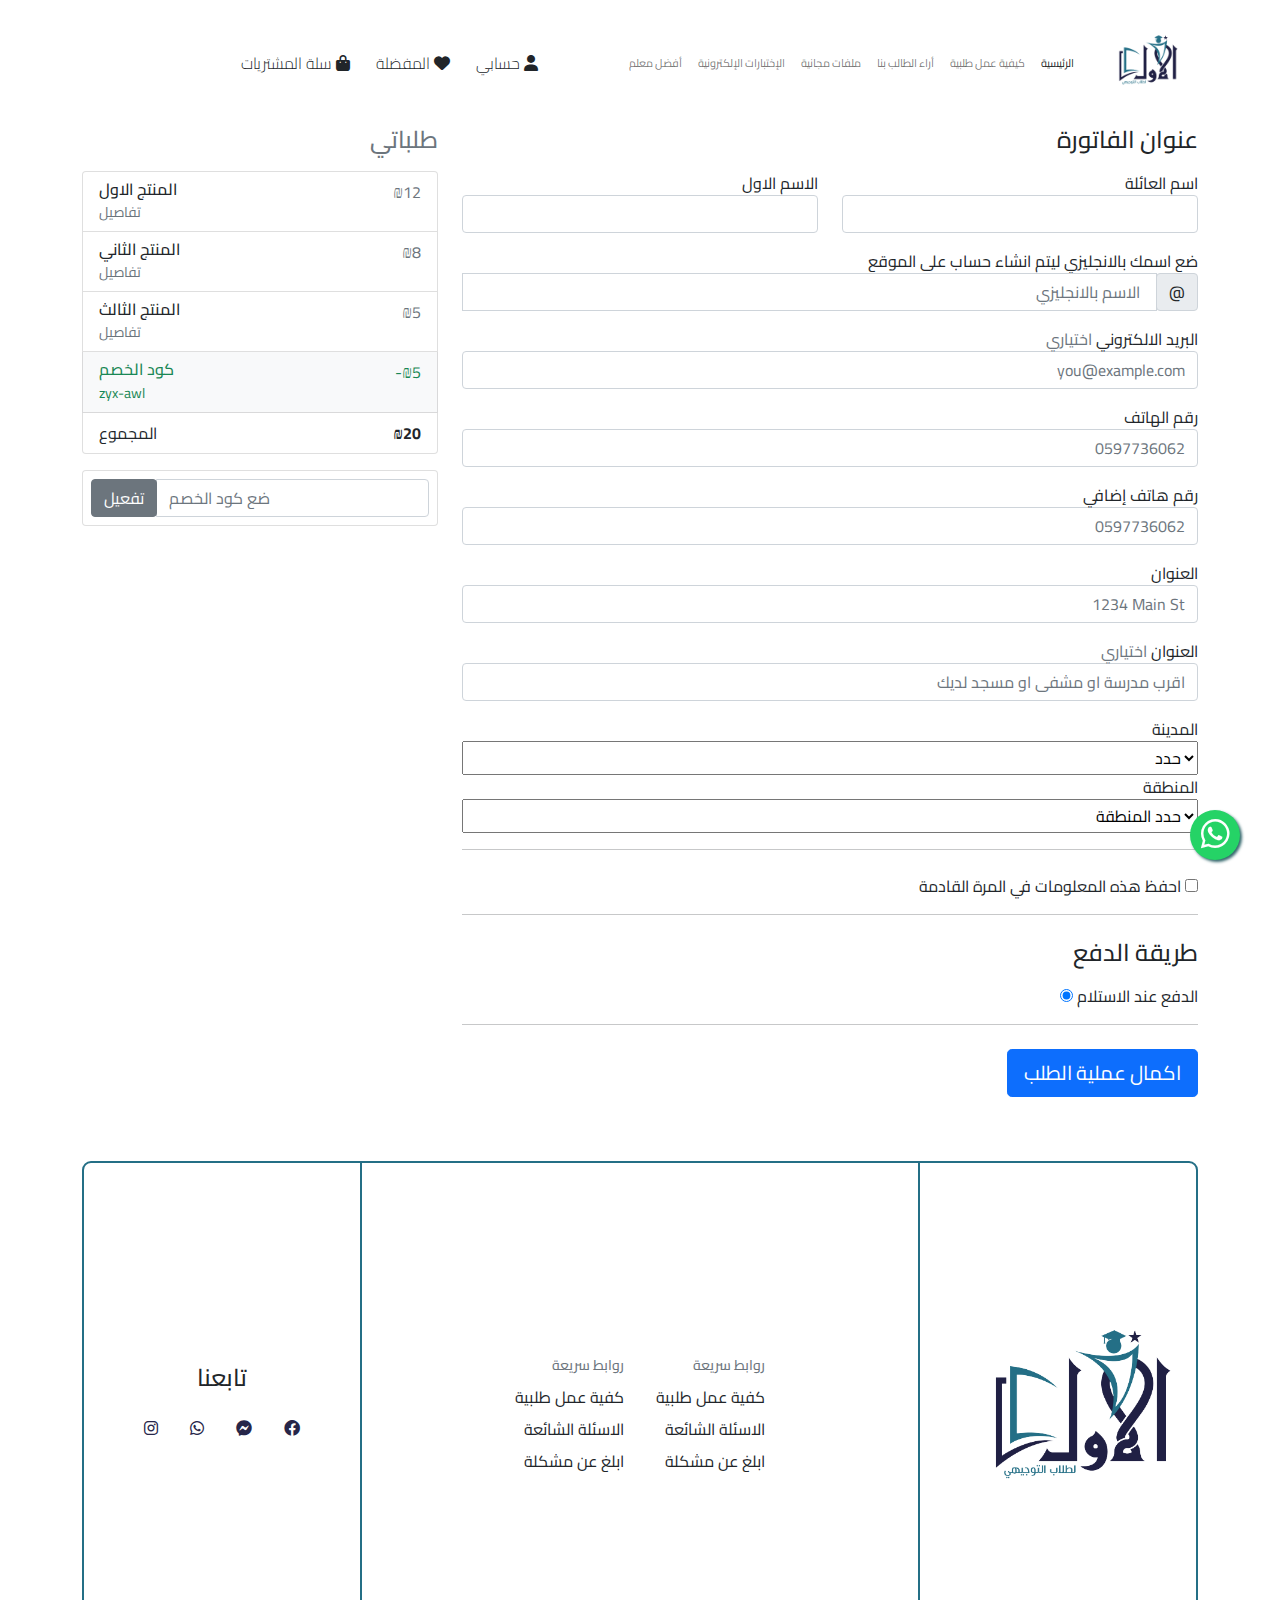
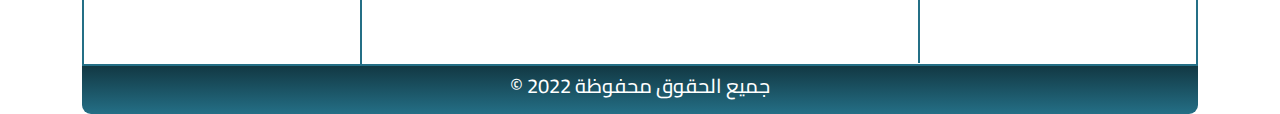
==== Checkout.html @ d2cace75 "Commit message" ====
<!DOCTYPE html>
<html lang="en">
	<head>
		<meta charset="UTF-8" />
		<meta http-equiv="X-UA-Compatible" content="IE=edge" />
		<meta name="viewport" content="width=device-width, initial-scale=1.0" />
		<link rel="stylesheet" href="css/splide.min.css" />
		<link href="css/bootstrap.rtl.min.css.map" rel="stylesheet" />
		<link href="css/bootstrap.rtl.min.css" rel="stylesheet" />
		<link href="css/all.css" rel="stylesheet" />
		<link href="css/main.css" rel="stylesheet" />
		<link rel="preconnect" href="https://fonts.googleapis.com" />
		<link rel="preconnect" href="https://fonts.gstatic.com" crossorigin />
		<link href="https://fonts.googleapis.com/css2?family=Cairo:wght@200;300;400;500;600;700;800;900&display=swap" rel="stylesheet" />
		<title>الاول | صفحة اكمال الطلب</title>
	</head>
    <body>
           <!-- Start header -->
           <header class="header" >
            <nav class="navbar navbar-expand-lg navbar-light ">
                <div class="container d-flex justify-content-between flex-lg-row-reverse" >
                    <button class="navbar-toggler" type="button" data-bs-toggle="collapse" data-bs-target="#navbarSupportedContent" aria-controls="navbarSupportedContent" aria-expanded="false" aria-label="Toggle navigation">
                        <span class="navbar-toggler-icon"></span>
                        </button>
                        <a class="navbar-brand "  href="#page-top">
                            <img class="col-sm-12" src="imgs/logo.png" width="100" height="100" alt="logo" >
                        </a>
                        <div class="collapse navbar-collapse  " id="navbarSupportedContent" >
                            <ul class="navbar-nav ml-auto" style="direction: rtl;">
                                    <li class="nav-item">
                                        <a class="nav-link active " href="#">الرئيسية</a>
                                    </li>
                                    <li class="nav-item">
                                        <a class="nav-link" href="#">كيفية عمل طلبية </a>
                                    </li>
                                    <li class="nav-item">
                                        <a class="nav-link" href="#"> أراء الطالب بنا</a>
                                    </li>
                                    <li class="nav-item">
                                        <a class="nav-link " href="#">ملفات مجانية</a>
                                    </li>
                                    <li class="nav-item">
                                        <a class="nav-link " href="#">الإختبارات الإلكترونية</a>
                                    </li>
                                    <li class="nav-item">
                                        <a class="nav-link " href="#">أفضل معلم</a>
                                    </li>
                                   
                            </ul>
                            <ul class="navbar-nav ml-auto" style="direction: rtl;">
                                <li class="nav-item">
                                    
                                    <button type="button" class="btn my-account d-flex align-items-center gap-1 fw-light" data-bs-toggle="modal" data-bs-target="#exampleModal">
                                        <i class="fa-solid fa-user"  ></i>حسابي
                                      </button>
                                      
                                </li>
                                <li class="nav-item">
                                    
                                    <button type="button" class="btn my-account d-flex align-items-center gap-1 fw-light" data-bs-toggle="modal" data-bs-target="#exampleModal">
                                        <i class="fa-solid fa-heart"  ></i>المفضلة
                                      </button>
                                      
                                </li>
                                <li class="nav-item">
                                    
                                    <button type="button" class="btn my-account d-flex align-items-center gap-1 fw-light" data-bs-toggle="modal" data-bs-target="#exampleModal">
                                        <i class="fa-solid fa-bag-shopping"  ></i>سلة المشتريات
                                      </button>
                                      
                                </li>
                                <!-- <li class="nav-item fw-normal">
                                    <a class="nav-link" href="#"> <i class="fa-solid fa-heart"  style="padding: 5px;"></i>المفضلة</a>
                                </li>
                                <li class="nav-item fw-normal">
                                    <a class="nav-link" href="#"><i class="fa-solid fa-bag-shopping" style="padding: 5px;"></i>سلة المشتريات</a>
                                </li> -->
                            </ul>

                        </div>
                    </div>
            </nav>
         </header>
        <!-- start section header -->
        <div class="container">
            <div class="row d-flex flex-row-reverse ">
                <div class="col-md-4 order-md-2 mb-4 ">
                    <h4 class="d-flex justify-content-end align-items-center mb-3">
                        <span class="text-muted">طلباتي</span>
                    </h4>
                    <ul class="list-group mb-3 px-0">
                        <li class="list-group-item d-flex justify-content-between lh-condensed">
                            <div>
                                <h6 class="my-0">المنتج الاول</h6>
                                <small class="text-muted">تفاصيل</small>
                            </div>
                            <span class="text-muted">₪12</span>
                        </li>
                        <li class="list-group-item d-flex justify-content-between lh-condensed">
                            <div>
                                <h6 class="my-0">المنتج الثاني</h6>
                                <small class="text-muted">تفاصيل</small>
                            </div>
                            <span class="text-muted">₪8</span>
                        </li>
                        <li class="list-group-item d-flex justify-content-between lh-condensed">
                            <div>
                                <h6 class="my-0">المنتج الثالث</h6>
                                <small class="text-muted">تفاصيل</small>
                            </div>
                            <span class="text-muted">₪5</span>
                        </li>
                        <li class="list-group-item d-flex justify-content-between bg-light">
                            <div class="text-success">
                                <h6 class="my-0">كود الخصم</h6>
                                <small>zyx-awl</small>
                            </div>
                            <span class="text-success">-₪5</span>
                        </li>
                        <li class="list-group-item d-flex justify-content-between">
                            <span>المجموع</span>
                            <strong>₪20</strong>
                        </li>
                    </ul>
                    <form class="card p-2 ">
                        <div class="input-group d-flex flex-row-reverse">
                            <input type="text" class="form-control" placeholder="ضع كود الخصم">
                            <div class="input-group-append">
                                <button type="submit" class="btn btn-secondary">تفعيل</button>
                            </div>
                        </div>
                    </form>
                </div>
                <div class="col-md-8 order-md-1 text-right">
                    <h4 class="mb-3">عنوان الفاتورة</h4>
                    <form class="needs-validation" novalidate="">
                        <div class="row">
                            <div class="col-md-6 mb-3">
                                <label for="firstName">الاسم الاول</label>
                                <input type="text" class="form-control text-right" id="firstName" placeholder="" value="" required="">
                                <div class="invalid-feedback"> ضع اسمك ليكتمل الطلب </div>
                            </div>
                            <div class="col-md-6 mb-3">
                                <label for="lastName">اسم العائلة</label>
                                <input type="text" class="form-control text-right" id="lastName" placeholder="" value="" required="">
                                <div class="invalid-feedback"> ضع اسم العائلة ليكتمل الطلب </div>
                            </div>
                        </div>
                        <div class="mb-3">
                            <label for="username">ضع اسمك بالانجليزي ليتم انشاء حساب على الموقع</label>
                            <div class="input-group flex-row-reverse ">
                                <div class="input-group-prepend">
                                    <span class="input-group-text">@</span>
                                </div>
                                <input type="text" class="form-control text-right" id="username" placeholder="الاسم بالانجليزي " required="">
                                <div class="invalid-feedback" style="width: 100%;"> من الضروري التاكد بكاتبة اسمك واسم عئلتك بالانجليزي  </div>
                            </div>
                        </div>
                        <div class="mb-3">
                            <label for="email">البريد الالكتروني <span class="text-muted">اختياري</span></label>
                            <input type="email" class="form-control text-right" id="email" placeholder="you@example.com">
                            <div class="invalid-feedback"> الرجاء إدخال عنوان بريد إلكتروني صالح لتحديثات الشحن. </div>
                        </div>
                        <div class="mb-3">
                            <label for="phone">رقم الهاتف</label>
                            <input type="phone" class="form-control text-right" id="phone" placeholder="0597736062" required="">
                            <div class="invalid-feedback"> يرجى إدخال رقم الهاتف الخاص بك. </div>
                        </div>
                        <div class="mb-3">
                            <label for="phone">رقم هاتف إضافي</label>
                            <input type="phone" class="form-control text-right" id="phone" placeholder="0597736062" required="">
                            <div class="invalid-feedback"> يرجى إدخال رقم الهاتف الخاص بك. </div>
                        </div>
                        <!-- <div class="mb-3">
                            <label for="phone">رقم الهاتف  <span class="text-muted">اختياري</span></label>
                            <input type="phone" class="form-control text-right" id="phone2" placeholder="0597736062" >
                            <div class="invalid-feedback"> يرجى إدخال رقم الهاتف الخاص بك. </div>
                        </div> -->
                        <div class="mb-3">
                            <label for="address">العنوان</label>
                            <input type="text" class="form-control text-right" id="address" placeholder="1234 Main St" required="">
                            <div class="invalid-feedback"> يرجى إدخال عنوان الشحن الخاص بك. </div>
                        </div>
                        <div class="mb-3">
                            <label for="address2">العنوان  <span class="text-muted">اختياري</span></label>
                            <input type="text" class="form-control text-right" id="address2" placeholder="اقرب مدرسة او مشفى او مسجد لديك">
                        </div>

                        <div class="row">
                            <div class="col-md-12 mb-12">
                                <label for="country">المدينة</label>
                                <select class="custom-select d-block w-100 text-right" id="country" required="">
                                    <option value="">حدد</option>
                                    <option>نابلس</option>
                                    <option>غزة</option>
                                    <option>الخليل</option>
                                    <option>اريحا</option>
                                    <option>تل الربيع</option>.
                                    
                                </select>
                                <div class="invalid-feedback"> الرجاء تحديد المدينة . </div>
                            </div>
                            <div class="col-md-12 mb-12">
                                <label for="country">المنطقة</label>
                                <select class="custom-select d-block w-100 text-right" id="zone" required="">
                                    <option value="">حدد المنطقة </option>
                                    <option>حي الامل</option>
                                    <option>حي الزعلان</option>
                                    <option>شارع دار ابويا</option>
                                    <option>شارع دار عمي </option>
                                    <option>شارع دار خالي</option>.
                                    
                                </select>
                                <div class="invalid-feedback"> الرجاء تحديد المدينة . </div>
                            </div>
                            <!-- <div class="col-md-4 mb-3">
                                <label for="state">State</label>
                                <select class="custom-select d-block w-100" id="state" required="">
                                    <option value="">Choose...</option>
                                    <option>California</option>
                                </select>
                                <div class="invalid-feedback"> Please provide a valid state. </div>
                            </div>
                            <div class="col-md-3 mb-3">
                                <label for="zip">Zip</label>
                                <input type="text" class="form-control" id="zip" placeholder="" required="">
                                <div class="invalid-feedback"> Zip code required. </div>
                            </div> -->
                        </div>
                        <hr class="mb-4">
                        <!-- <div class="custom-control custom-checkbox">
                            <input type="checkbox" class="custom-control-input" id="same-address">
                            <label class="custom-control-label" for="same-address">Shipping address is the same as my billing address</label>
                        </div> -->
                        <div class="custom-control custom-checkbox direction-rtl">
                            <input type="checkbox" class="custom-control-input" id="save-info">
                            <label class="custom-control-label" for="save-info">احفظ هذه المعلومات في المرة القادمة</label>
                        </div>
                        <hr class="mb-4">
                        <h4 class="mb-3">طريقة الدفع</h4>
                        <div class="d-block my-3">
                            <div class="custom-control custom-radio">
                                <input id="credit" name="paymentMethod" type="radio" class="custom-control-input" checked="" required="">
                                <label class="custom-control-label" for="credit">الدفع عند الاستلام</label>
                            </div>
                            <!-- <div class="custom-control custom-radio">
                                <input id="debit" name="paymentMethod" type="radio" class="custom-control-input" required="">
                                <label class="custom-control-label" for="debit">Debit card</label>
                            </div>
                            <div class="custom-control custom-radio">
                                <input id="paypal" name="paymentMethod" type="radio" class="custom-control-input" required="">
                                <label class="custom-control-label" for="paypal">PayPal</label>
                            </div>
                        </div> -->
                        <!-- <div class="row">
                            <div class="col-md-6 mb-3">
                                <label for="cc-name">Name on card</label>
                                <input type="text" class="form-control" id="cc-name" placeholder="" required="">
                                <small class="text-muted">Full name as displayed on card</small>
                                <div class="invalid-feedback"> Name on card is required </div>
                            </div>
                            <div class="col-md-6 mb-3">
                                <label for="cc-number">Credit card number</label>
                                <input type="text" class="form-control" id="cc-number" placeholder="" required="">
                                <div class="invalid-feedback"> Credit card number is required </div>
                            </div>
                        </div>
                        <div class="row">
                            <div class="col-md-3 mb-3">
                                <label for="cc-expiration">Expiration</label>
                                <input type="text" class="form-control" id="cc-expiration" placeholder="" required="">
                                <div class="invalid-feedback"> Expiration date required </div>
                            </div>
                            <div class="col-md-3 mb-3">
                                <label for="cc-cvv">CVV</label>
                                <input type="text" class="form-control" id="cc-cvv" placeholder="" required="">
                                <div class="invalid-feedback"> Security code required </div>
                            </div>
                        </div> -->
                        <hr class="mb-4">
                        <button class="btn btn-primary btn-lg btn-block" type="submit">اكمال عملية الطلب</button>
                    </form>
                </div>
            </div>
        </div>
            <!-- start footer -->

            <section class="footer pt-5 ">
            <div class="container ">
                <div class="row d-flex justify-content-between flex-row-reverse align-items-center">
                <div class="logo-footer col-lg-3 col-md-12 mb-12  ">
                    <img src="imgs/logo.png" width="300px" height="500px" alt="">
                </div>
                <div class="menu-footer d-flex justify-content-center text-right col-lg-3 col-md-12 mb-12 ">
                        <div class="menu1">
                            <h6 class="dropdown-header">روابط سريعة </h6>
                            <a class="dropdown-item" href="#">كفية عمل طلبية </a>
                            <a class="dropdown-item" href="#">الاسئلة الشائعة</a>
                            <a class="dropdown-item" href="#">ابلغ عن مشكلة </a>
                        </div>
                        <div class="menu2">
                            <h6 class="dropdown-header">روابط سريعة </h6>
                            <a class="dropdown-item" href="#">كفية عمل طلبية </a>
                            <a class="dropdown-item" href="#">الاسئلة الشائعة</a>
                            <a class="dropdown-item" href="#">ابلغ عن مشكلة </a>
                        </div>
                </div>
                <div class="icons-div-footer col-lg-3 col-md-12 mb-12 ">
                    <div class="icons-footer text-center">
                        <h4>تابعنا</h4>
                    <div class="btn-header btn d-flex justify-content-center ">
                        <a class="nav-link" href="#"> <i class="fa-brands fa-instagram"></i></a>
                        <a class="nav-link" href="#"> <i class="fa-brands fa-whatsapp"></i> </i></a>
                        <a class="nav-link" href="#"> <i class="fa-brands fa-facebook-messenger"></i></a>
                        <a class="nav-link" href="#"> <i class="fa-brands fa-facebook"></i></a>
                        
                    </div>
                    </div>
                </div>
                </div>
                
            </div>
        </section>
        <section class="footer2">
            <div class="container  text-center py-2 text-white">
            <h5>© 2022 جميع الحقوق محفوظة</h5>
            </div>
        </section>
        <!-- end footer -->
        <!-- start whatsapp -->
        <section class="whatsapp">
            
            <a href="https://api.whatsapp.com/send/?phone=972569202199" class="float" target="_blank">
                <i class="fa-brands fa-whatsapp"></i>
            </a>
        </section>
        <!-- end whatsapp -->
        <script>
            (function () {
                'use strict'

                window.addEventListener('load', function () {
                    // Fetch all the forms we want to apply custom Bootstrap validation styles to
                    var forms = document.getElementsByClassName('needs-validation')

                    // Loop over them and prevent submission
                    Array.prototype.filter.call(forms, function (form) {
                    form.addEventListener('submit', function (event) {
                        if (form.checkValidity() === false) {
                        event.preventDefault()
                        event.stopPropagation()
                        }
                        form.classList.add('was-validated')
                    }, false)
                    })
                }, false)
                }())
        </script>
    </body>
</html>
---- css/main.css ----
/* start header  */
body{
    font-family: cairo;
    
}
.color-fff{
    color: #FFF;
}
.direction-rtl{
    direction:rtl
}
a.btn:hover {
    color: #fff !important;
    background-color: #000 !important;
}
.discount .cards .card:before,.all-books .cards .card:before {
    content: "20%";
    position: absolute;
    top: 21px;
    left: 0;
    background: red;
    width: 20%;
    height: 7%;
    z-index: 1;
    color: #fff;
    border-bottom-right-radius: 9px;
    border-top-right-radius: 9px;
    text-align: center;
    line-height: 190%;
}
.discount .cards .card::after,.all-books .cards .card::after {
    content: "جديد";
    position: absolute;
    top: 21px;
    right: 0;
    background: #b7b7b7;
    width: 20%;
    height: 7%;
    z-index: 1;
    color: #262649;
    border-bottom-left-radius: 9px;
    border-top-left-radius: 9px;
    text-align: center;
    line-height: 190%;
    opacity: 0.8;
}
.splide{visibility: unset;}
.text-right{
    text-align: right;
}

.logo{
    width: 10%;
}

div#navbarSupportedContent {
    direction: rtl;
}

ul.navbar-nav.ml-auto {
    margin-left: 7%;
}
 a.nav-link{
    direction: rtl;
    color: #262649;
    
    
}
a.nav-link i::before{
    font-size: 16px;
   
      color: #262649;
}

/* end header */
/* statr login */
.modal-body {
    direction: rtl;
}
.modal-body input#exampleFormControlInput1 {
    direction: rtl;
}
/* end login  */
/* start section-header */
.section-header .container h1 , .section-header .container p {text-align: right;}
.section-header .container h1 { font-size: 3.5rem;}
.section-header .container h1 span{ color: #246F86;}
.section-header .container .w-50 form.d-flex.w-75 {
    direction: rtl;
    margin-left: 25%;
}
.btn-search{left: 4%;
    top: 12%;
    color: #246f86;
    border-color: #246f86;}
.btn-search:hover{background-color: #246F86;}
.imgs img {
   
    max-width: 100%;
}
.imgs i {font-weight: 900;
    top: 15%;
    right: 12%;
    font-size: 50px;
    border: 1px solid #d1c8c859;
    border-radius: 9px;
    padding: 1%;
    backdrop-filter: blur(2px);
    color: #262649;
}
.imgs i:hover{color: #fd2494;}
.imgs i:nth-child(3){
    top: 71%;
    right: 0px;
}
.imgs i:nth-child(4){
    top: 46%;
    right: 85%;
}
/* end section-header */
/* start sarvices */
section.sarvices .container .row .col-3{ padding: 2% 1%;
    border-radius: 8px;}
section.sarvices .container .row .col-3:nth-child(1){
    background-color:#E7F6F8 ;
   
}
section.sarvices .container .row .col-3:nth-child(3){
    background-color:#E8EBED ;
   
}
section.sarvices .container .row .col-3:nth-child(2) img{
    width: 18%;
    padding-left: 3%;
}
section.sarvices .container .row .col-3:nth-child(2){
    background-color:#8383BE ;
    color: #000000;   

}
section.sarvices .container .row .col-3:nth-child(3) i{
    color: #262649; 
    font-size: 30px; 
}
section.sarvices .container .row .col-3 i {
    padding-left: 5%;
    font-size: 25px;
    color: #246F86;

}
/* end sarvices */
/* start discount */
.card-discount-book,.card-best-orders{
    width: 300px !important;
    margin: 1%;}
.h3-title{text-align: right;}
.splide__arrow {
    -ms-flex-align: center;
    align-items: center;
    background: #fff;
    border: 2px solid #246F86;
    border-radius: 15%;}
button.splide__pagination__page {
        display: none; 
}
.cards .card{
    border: 1px solid #26264970;
    width: 90%;
}

.cards .card-body img {
    width: 90%;
    max-width: 90%;
    border-radius: .25rem;
    margin: 4%;

}
.cards .card-body h5{
    text-align: center;
}
.cards .card-body {
    text-align: right;
    margin-left: 1%;
}
.price-icon .icons{  
    color: #fbff00;
    text-align: center;
    
}
a.btn.btn-colors {
    direction: rtl;
    padding: 1% 5%;
}
a.btn.btn-colors i{
 padding: 0% 5px;
 color: #fff;
}
.btn-colors{
    background-color:#262649;
    color: #fff;
}
 .cards w-25{
   width: 25% ;
} 
.cards .card .price-icon .price p{
    display: inline-flex;
    padding: 5%;
    border: 1px solid #e7f6f8;
    background-color: #E7F6F8;
    border-radius: 9px;
    margin: 0 5%;
}
.price.w-50.d-flex p:nth-child(1) {
    background-color: red;
    color: #fff;
}
/* end discount */

/* start Features */
.carousel-indicators {
    bottom: -46px;
}
body section.Features-book {
    background-image: url(../imgs/bg.png) !important;
    background-size: cover;
    background-position-y: 41%;
    background-position-x: 73px;
    background-repeat: no-repeat;

}
.carousel-indicators [data-bs-target]{
    background-color: #246F86;
}
.card-features{
    overflow: hidden;
} 
.content {
  
    text-align: center;
    position: absolute;
    bottom: 0;
    width: 100%;
    background: #262649;
    padding: 4% 0%;
    transition: 0.3s all;
    transform: translatey(120px);
    color: #fff;
    opacity: 0.8;
} 
.content:hover {
    transform: translatey(0px);
} 

.content .price :nth-child(1) {color: red;}
.content .price :nth-child(2) {color: #000;}
section.Features-book .container .cards .card.card-features .content .btn-card a.btn.btn-colors {
    background: #246f86;
}
.card.card-features.bg-light.text-dark:before {
    content: "20%";
    position: absolute;
    top: 21px;
    left: 0;
    background: red;
    width: 20%;
    height: 7%;
    z-index: 1;
    color: #fff;
    border-bottom-right-radius: 9px;
    border-top-right-radius: 9px;
    text-align: center;
}
.price.w-50.d-flex p {
    background-color: #e7f6f8;
    padding: 4%;
    border-radius: 9px;
}
.btn-Features-book{
    direction: rtl;
    background-color:#246F86;
    padding: 2%;
    border-radius: 9px;
    text-decoration: none;
}
a.btn-Features-book.btn-colors:hover {
    background: #000;
    color: #fff;
}
/* end Features  */
/* start selsela */
.selsela-books .container .col-8{ width: 100%;}
.form-check-input:checked {
    background-color: #0d6efd0a;
    border: 3px solid #1e3b4a;
    border-radius: 5px;
}
/* .form-check-input[type=checkbox] {
    width: 100%;
    height: 100%;
    position: absolute;
    left: 0;
    top: -4px;
    background: #f000;
}  */
.form-check-input:checked[type=checkbox]{background-image: unset;}
.card-body {
    font-size: 12px;
}
.selsela-books .container .col-8 .tab-content .tab-pane .card-body{
    font-size: 12px;
    padding: 0;
    padding-top: 5%;}
.tabel-books {
    margin: auto;
    
}
.price-selsela p:nth-child(1) {
    border: 1px solid red;
    padding: 1% 2%;
    border-radius: 8px;
    background: red;
    color: #fff;

}
.price-selsela p , .price-selsela i{
    border: 1px solid #ffffff;
    padding: 1% 2%;
    border-radius: 8px;
    background: #fff;
}
.price-selsela .fa-star::before{color: #fbff00;}
.btns-cart{
    margin: auto;
}
.row-section {
    border-radius: 9px;
    background: #262649;
    
}
.row-section .card{
background-color: #E7F6F8;
}
.row-section .card:before {
    content: "20%";
    position: absolute;
    top: 26px;
    left: -1px;
    background: red;
    width: 11%;
    height: 13%;
    z-index: 1;
    color: #fff;
    border-bottom-right-radius: 9px;
    border-top-right-radius: 9px;
    text-align: center;
    line-height: 22px;
}
.row-section .btns-cart .btn-colors,.row-section .list-group-item.active ,  section.details .container .row .list-group-item.active{
    background-color: #246F86 !important;
    border-color: #246F86 !important;
}
.row-section a#list-home-list,.row-section a#list-profile-list,a#list-messages-list,#list-settings-list ,section.details .container .row a#list-home-list ,section.details .container .row a#list-profile-list {
    border-radius: 9px;
    margin: 0% 1%;
}
.btn-card.btns-cart.d-flex.align-items-center.flex-row-reverse.justify-content-around.w-50:before {
    content: "خصم خاص على جميع الكتب";
    position: absolute;
    color: #fff;
    background-color: #f00;
    padding: 8px;
    border-radius: 5px;
    bottom: 8%;
}

/* end selsela */
/* start any books  */
.carousel-control-prev-icon, .carousel-control-next-icon {
    border: 1px solid #246f86;
    border-radius: 4px;
    position: absolute;
    
    background-color: #246f86;
}
.carousel-control-prev-icon{
    left: 170px;
}
span.carousel-control-next-icon {
    right: 170px;
}
/* end any books  */
/* start form book */
.form-book .container{
    background-image: url(../imgs/omar-ram-XQzGityeQv0-unsplash.png);
    border-radius: 9px;
}
input#exampleInputEmail1[placeholder] {
    text-align: right;
}
button.btn.btn-primary.d-flex.justify-content-center {
    margin: auto;
}
.btn-form {
    color: #fff;
    background-color: #262649;
    border-color: #262649;
}
/* end form book */
/* start best orders */
.card-best-orders .card-box {
    border-radius: 9px;
    background-color: #262649!important;
    color: #FFF !important;
}
.card-best-orders .card-box {
    border-radius: 9px;
    background-color: #262649!important;
    color: #FFF !important;
}
div#splide04-slide01 :nth-child(1):before {
    content: "\f005";
    color: #ffe000;
    position: absolute;
    left: 45%;
    top: -18px;
    font-family: 'Font Awesome 6 Free';
    font-size: 26px;
}

.card-best-orders .card-box .card-body {
  
    width: 300px;
    height: 250px;
    overflow: hidden;
}
.cards .card-best-orders .card-body img {
    width: 91%;
    border-radius: .25rem;
    width: 100% !important;
    height: auto;
    object-fit: cover;
    clip-path: circle(97px at 118px 99px);
}
.card-best-orders .card-box .card-body:before {
    content: "";
    width: 80%;
    height: 80%;
    background: #ffffff;
    position: absolute;
    border-radius: 50;
    clip-path: circle();
    top: 2%;
    left: 11%;
}
/* end best orders */
/* start footer */
.menu-footer.d-flex.justify-content {
    text-align: right;
}
section.footer .container {
    border: 2px solid #246F86;
    border-top-left-radius: 9px;
    border-top-right-radius: 9px;
}
.logo-footer {
    border-left: 2px solid #246F86;
}
.logo-footer img {
    object-fit: cover;
}
.icons-div-footer {
    border-right: 2px solid #246F86;
    height: 501px;
}
.icons-footer.text-center {
    margin-top: 80%;
}
.footer2 .container{
    background: linear-gradient(to top, #246f86 0%, #123843 100%);
    border-bottom-left-radius:9px ;
    border-bottom-right-radius:9px ;
}
/* end footer */
/* start whatsapp */
.float{
	position: fixed;
    width: 50px;
    height: 50px;
    bottom: 40px;
    right: 40px;
    background-color: #25d366;
    color: #FFF;
    border-radius: 50px;
    text-align: center;
    font-size: 33px;
    box-shadow: 2px 2px 3px #33676c;
    z-index: 100;
}

.my-float{
	margin-top:16px;
}
/* end whatsapp */
/* start media responsive */
 @media (max-width: 1200px){ 
    section.section-header .container .row .imgs img {
        width: 100%;
    }
    section.sarvices .container {
        width: 100% !important;
    }
    .section-header .container h1 {
        font-size: 2.5rem;
    }
  
 } 
 @media(min-width:769px) and (max-width:1024px){
    section.Features-book .container .row div#splide02 .col-md-4 {
        width: 33.33333333% !important;
    }
 }
 @media(min-width:1024px) and (max-width:1400px){
    .logo-footer img {
        object-fit: contain;
    }
    div#navbarSupportedContent ul:nth-child(1) li {
        font-size: 11px;
    }
 }
 @media(max-width:1024px){
  
    div#navbarSupportedContent {
        font-size: 9px;
        font-weight: bold;
    }
    .div-card .card {
        max-width: 300px !important;
    }
    .logo-footer img {
        object-fit: contain;
        width: 200px;
    }
 }
 @media(max-width:900px){
    .card-discount-book {
        width: 320px !important;
    }
 }
@media (max-width: 768px){  
    .col-md-12 {
        flex: 0 0 auto;
        width: 100% !important ;
    }
    .form-control {
        margin-bottom: 5%;
        font-size: 13px;
    }
    .section-header .container .row  img {
        width: 410px;
        height: auto;
    }
    .imgs i {
        font-weight: 900;
        top:  15%;
        right: 11%;}
    .imgs i:nth-child(3) {
            top: 71%;
            right: 0px;
    }
    .imgs i:nth-child(4) {
        top: 40%;
        right: 80%;
    }
    section.sarvices .container .row h5 {
        font-size: 16px;
    }
    .card-discount-book{ width: 66%!important;}
    .card-Features-book {
    width: 100% !important;
}
    .w-50{width: 100% !important;}
    .card.mb-3 {
        max-width: 32% !important;
    }

}
@media (max-width: 576px){
    a.navbar-brand img {
        width: 100px !important;
    }
    .price-icon .icons {
        width: 82%;
    }
    a.btn.btn-colors {
        font-size: 12px;
    }
    .div-card{flex-direction: column;}
    .selsela-books-img{
        margin: auto 42px;
        width: 100%;
    }
    .row-section .card:before {height: 5%;}
    .div-card .card {
        margin: 18px auto;
        max-width: 385px !important;
    }
    .icons-div-footer {
        border-right: 2px solid #246F86;
        height: auto !important;
    }
    .icons-footer.text-center {
        margin-top: 20%;
    }
    .logo-footer img {
        margin-left: 21%;

    }
    .icons-footer a.nav-link i::before {
        font-size: 30px;
    }
    .btn-card.btns-cart.d-flex.align-items-center.flex-row-reverse.justify-content-around.w-50:before {bottom: 1%};
    .tab-pane .details-comment > .details-rating-text {
        margin-left: 2% !important;
        margin-top: -6% !important;
    }
 }
@media(max-width:425px){
    .section-header .container .w-50 form.d-flex.w-75 {
        width: 100% !important;
        margin: auto !important;
        margin-left: unset !important;
        
    }
    .btn-search {
        top: 8% !important;}
    section.form-book {
        padding: 4% 0%;
    }
    section.form-book  .input-form.d-flex.justify-content-center.flex-row-reverse.text-center {
        flex-direction: column !important;
    }
    section.form-book  .form-book-input {padding: unset !important;}
    .tab-pane .details-comment > .details-rating-text {
        margin-left: 2% !important;
        margin-top: -6% !important;
    }
}
 @media (min-width: 768px){
    .col-md-4 {
    flex: 0 0 auto;
    width: 33.33333333% !important;
}
}
@media (min-width: 992px){
    .col-lg-3 {
        flex: 0 0 auto;
        width: 25% !important;
    }
    /* details */
    .details-rating-text.px-5 {
        margin-left: 23%;
        margin-top: -9%;
        width: 70% !important;
    }
}

   
/* end media responsive */
/* start page product */
.product-labal-discount h6 {
    padding-top: 3%;
}
.product-labal-discount {
    background: red;
    color: #fff;
    /* padding: 1%; */
    border-radius: 9px;
}
.product-ratting i {
    color: #fbff00;
}
.discount-price.px-5 {
    color: red;
}
/* .product-count {
    position: absolute;
    top: 25%;
    left: 45%;
    height: 30px;
  } */
  
  .product-count a {
    text-decoration: none;
    font-weight: 700;
    color: black;
  }
  .product-count.position-relative button {
    position: absolute;
    background: #fff;
    border: none;
    color: #000;
}
  .button-count {
    display: inline-block;
    width: 30px;
    height: 30px;
    background-color: #2196F3;
    color: white;
    font-size: 24px;
    line-height: 30px;
    text-align: center;
    border: none;
    outline: none;
  }
  .button-count:active {
    background-color: #1565C0;
  }
  button.button-count.left {
    top: 14%;
    left: 78%
}
button.button-count.right {
    top: 11%;
    right: 1%;
}
  
  .number-product {
    display: inline-block;
    width: 23%;
    height: 50px;
    font-size: 24px;
    border: 1px solid #33676c;
    border-radius: 10px;
    text-align: center;
  }
  
  :disabled {
    background-color: silver;
  }
  .btn-card.single-product.d-flex.align-items-center.flex-row-reverse {
    column-gap: 14px;
}
a.btn-Features-book.btn-single-product.btn-colors:nth-child(2) {
    background-color: #fff;
    color: #246f86;
    font-size: 20px;
}
.btn-single-product i.i.fa-regular.fa-heart.px-1:hover {
    display: none !important;
}
/* .btn-single-product i.i.fa-regular.fa-heart:hover {
    display: ;
} */
.btn-single-product i.fa-solid.fa-heart {
    display: none;
}
.btn-single-product i.fa-solid.fa-heart:hover {
    display: inline-flex !important;

}
a.btn-single-product i.fa-heart:hover  {
    color: #f00 !important;
    
}
/*  TWITTER HEART */
.heart {
    width: 100px;
    height: 100px;
    background: url("https://cssanimation.rocks/images/posts/steps/heart.png") no-repeat;
    background-position: 0 0;
    cursor: pointer;
    transition: background-position 1s steps(28);
    transition-duration: 0s;
  }
  .heart.is-active {
    transition-duration: 1s;
    background-position: -2800px 0;
  }
 .icon-heart span{
    margin-right:-22px;
 } 
 /* end product */

/* start details */
section.details .container .row {
    background-color: #262649;
    border-radius: 9px;
   
}
.details-teacher.d-flex.flex-row-reverse.text-right.col-lg-6.col-md-6.col-sm-12 {
    padding-right: 3%;
}
@media(max-width: 425px){
    .details-teacher.d-flex.flex-row-reverse.text-right.col-lg-6.col-md-6.col-sm-12 , .sub-tab.details-tab-content,.details-book-ul
    {
        display: block !important;
       
       
    }
    .details-teacher-img img{width: 250px; margin: auto;}
    .details-book-ul{padding: 0% 1% !important;} 
    
}
@media(max-width:768){
    .details-teacher.d-flex.flex-row-reverse.text-right.col-lg-6.col-md-6.col-sm-12 
    {
        display: block !important;
       
       
    }
    .sub-tab .details-teacher .details-teacher-img img.rounded{
        width: 172px !important;
         height: auto !important;}
}

.details-rating{margin: auto;}
/* .rating { 
    border: none;
    float: left;
  } */
  
  .rating > input { display: none; } 
  .rating > label:before { 
    margin: 5px;
    font-size: 1.25em;
    font-family: FontAwesome;
    display: inline-block;
    content: "\f005";
  }
  
  .rating > .half:before { 
    content: "\f089";
    position: absolute;
  }
  
  .rating > label { 
    color: #ddd; 
   float: right; 
  }
  
  /***** CSS Magic to Highlight Stars on Hover *****/
  
  .rating > input:checked ~ label, /* show gold star when clicked */
  .rating:not(:checked) > label:hover, /* hover current star */
  .rating:not(:checked) > label:hover ~ label { color: #FFD700;  } /* hover previous stars in list */
  
  .rating > input:checked + label:hover, /* hover current star when changing rating */
  .rating > input:checked ~ label:hover,
  .rating > label:hover ~ input:checked ~ label, /* lighten current selection */
  .rating > input:checked ~ label:hover ~ label { color: #FFED85;  } 
  a.btn-details-send.btn-Features-book.btn-single-product.btn-colors {
    padding: 1%;
}
.details-comment img {
    width: 11%;
    height: auto;
    
}

/* end details */


/* end page product */
/* page checkout */
.table>:not(caption)>*>* {
    
    border-bottom-width: 0px;}

/* page checkout */
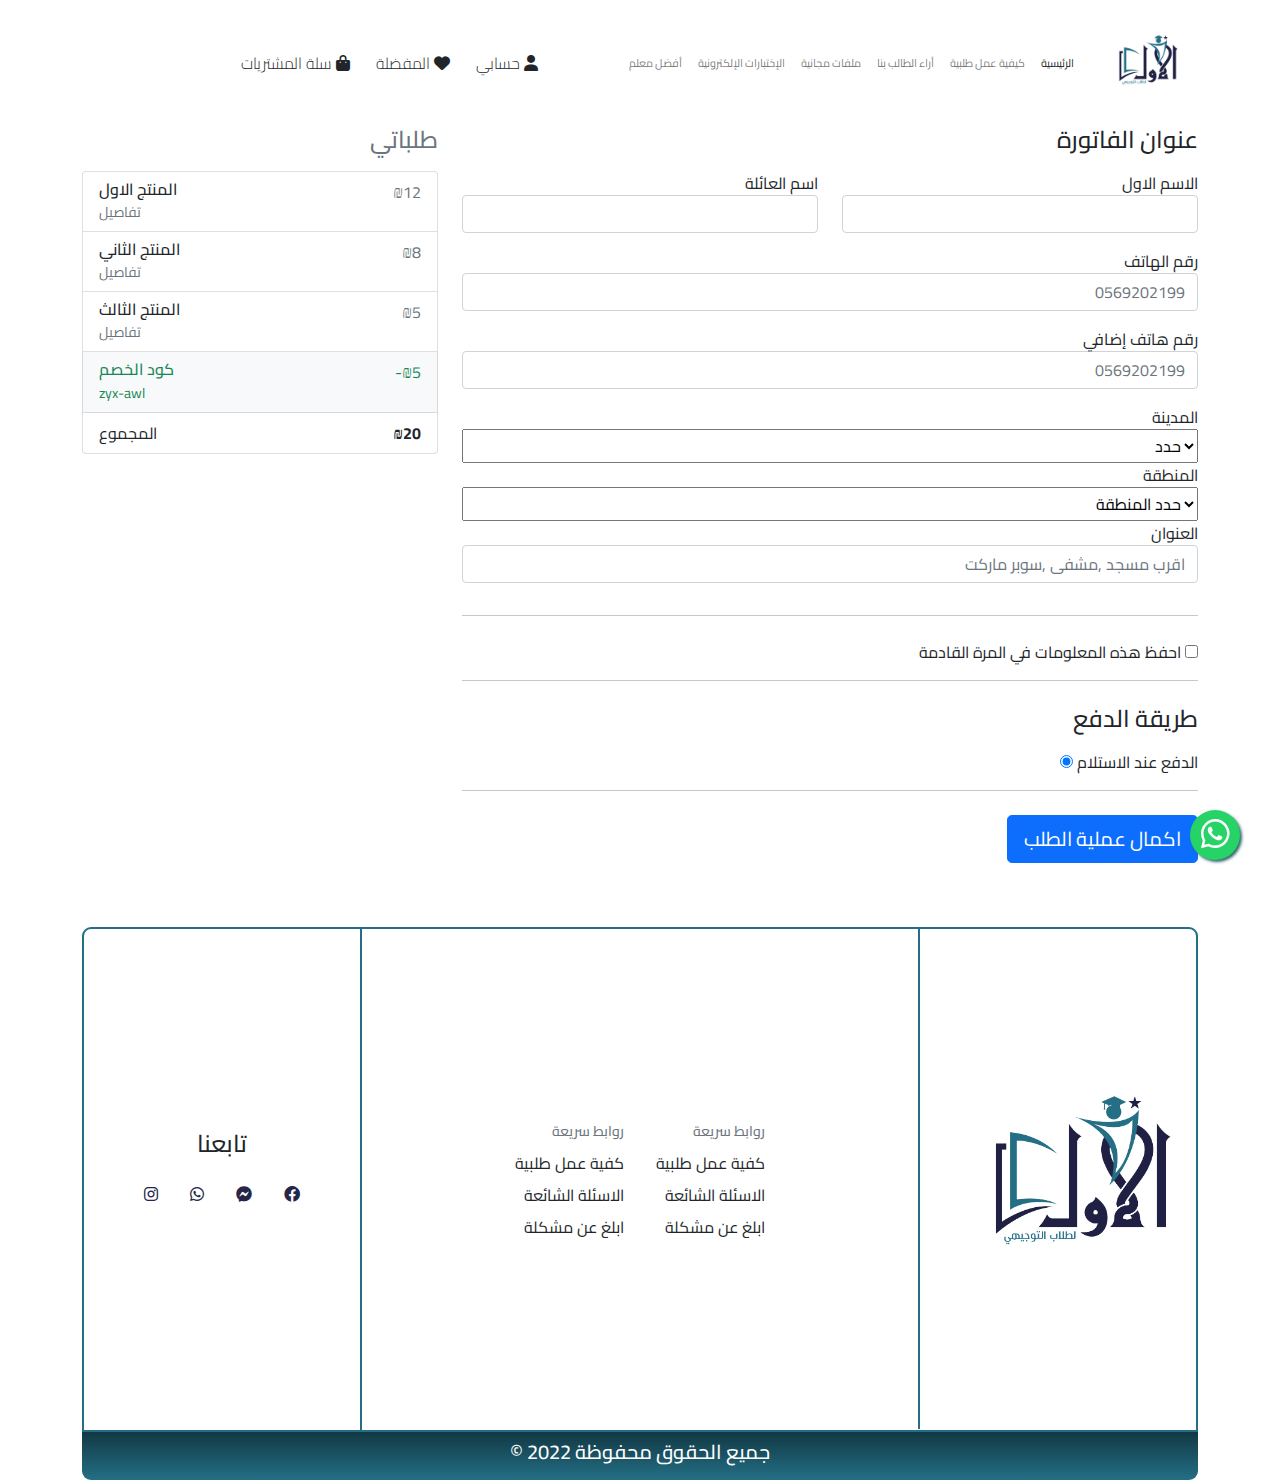
==== commit 1c9958f9: "Commit message" ====
--- a/Checkout.html
+++ b/Checkout.html
@@ -122,31 +122,32 @@
                             <strong>₪20</strong>
                         </li>
                     </ul>
-                    <form class="card p-2 ">
+                    <!-- <form class="card p-2 ">
                         <div class="input-group d-flex flex-row-reverse">
                             <input type="text" class="form-control" placeholder="ضع كود الخصم">
                             <div class="input-group-append">
                                 <button type="submit" class="btn btn-secondary">تفعيل</button>
                             </div>
                         </div>
-                    </form>
+                    </form> -->
                 </div>
                 <div class="col-md-8 order-md-1 text-right">
                     <h4 class="mb-3">عنوان الفاتورة</h4>
                     <form class="needs-validation" novalidate="">
                         <div class="row">
                             <div class="col-md-6 mb-3">
+                                <label for="lastName">اسم العائلة</label>
+                                <input type="text" class="form-control text-right" id="lastName" placeholder="" value="" required="">
+                                <div class="invalid-feedback"> ضع اسم العائلة ليكتمل الطلب </div>
+                            </div>
+                            <div class="col-md-6 mb-3">
                                 <label for="firstName">الاسم الاول</label>
                                 <input type="text" class="form-control text-right" id="firstName" placeholder="" value="" required="">
                                 <div class="invalid-feedback"> ضع اسمك ليكتمل الطلب </div>
                             </div>
-                            <div class="col-md-6 mb-3">
-                                <label for="lastName">اسم العائلة</label>
-                                <input type="text" class="form-control text-right" id="lastName" placeholder="" value="" required="">
-                                <div class="invalid-feedback"> ضع اسم العائلة ليكتمل الطلب </div>
-                            </div>
-                        </div>
-                        <div class="mb-3">
+                            
+                        </div>
+                        <!-- <div class="mb-3">
                             <label for="username">ضع اسمك بالانجليزي ليتم انشاء حساب على الموقع</label>
                             <div class="input-group flex-row-reverse ">
                                 <div class="input-group-prepend">
@@ -155,37 +156,22 @@
                                 <input type="text" class="form-control text-right" id="username" placeholder="الاسم بالانجليزي " required="">
                                 <div class="invalid-feedback" style="width: 100%;"> من الضروري التاكد بكاتبة اسمك واسم عئلتك بالانجليزي  </div>
                             </div>
-                        </div>
-                        <div class="mb-3">
+                        </div> -->
+                        <!-- <div class="mb-3">
                             <label for="email">البريد الالكتروني <span class="text-muted">اختياري</span></label>
                             <input type="email" class="form-control text-right" id="email" placeholder="you@example.com">
                             <div class="invalid-feedback"> الرجاء إدخال عنوان بريد إلكتروني صالح لتحديثات الشحن. </div>
-                        </div>
+                        </div> -->
                         <div class="mb-3">
                             <label for="phone">رقم الهاتف</label>
-                            <input type="phone" class="form-control text-right" id="phone" placeholder="0597736062" required="">
+                            <input type="phone" class="form-control text-right" id="phone" placeholder="0569202199" required="">
                             <div class="invalid-feedback"> يرجى إدخال رقم الهاتف الخاص بك. </div>
                         </div>
                         <div class="mb-3">
                             <label for="phone">رقم هاتف إضافي</label>
-                            <input type="phone" class="form-control text-right" id="phone" placeholder="0597736062" required="">
+                            <input type="phone" class="form-control text-right" id="phone2" placeholder="0569202199" required="">
                             <div class="invalid-feedback"> يرجى إدخال رقم الهاتف الخاص بك. </div>
                         </div>
-                        <!-- <div class="mb-3">
-                            <label for="phone">رقم الهاتف  <span class="text-muted">اختياري</span></label>
-                            <input type="phone" class="form-control text-right" id="phone2" placeholder="0597736062" >
-                            <div class="invalid-feedback"> يرجى إدخال رقم الهاتف الخاص بك. </div>
-                        </div> -->
-                        <div class="mb-3">
-                            <label for="address">العنوان</label>
-                            <input type="text" class="form-control text-right" id="address" placeholder="1234 Main St" required="">
-                            <div class="invalid-feedback"> يرجى إدخال عنوان الشحن الخاص بك. </div>
-                        </div>
-                        <div class="mb-3">
-                            <label for="address2">العنوان  <span class="text-muted">اختياري</span></label>
-                            <input type="text" class="form-control text-right" id="address2" placeholder="اقرب مدرسة او مشفى او مسجد لديك">
-                        </div>
-
                         <div class="row">
                             <div class="col-md-12 mb-12">
                                 <label for="country">المدينة</label>
@@ -213,6 +199,22 @@
                                 </select>
                                 <div class="invalid-feedback"> الرجاء تحديد المدينة . </div>
                             </div>
+                        <!-- <div class="mb-3">
+                            <label for="phone">رقم الهاتف  <span class="text-muted">اختياري</span></label>
+                            <input type="phone" class="form-control text-right" id="phone2" placeholder="0597736062" >
+                            <div class="invalid-feedback"> يرجى إدخال رقم الهاتف الخاص بك. </div>
+                        </div> -->
+                        <div class="mb-3">
+                            <label for="address">العنوان</label>
+                            <input type="text" class="form-control text-right" id="address" placeholder="اقرب مسجد ,مشفى ,سوبر ماركت" required="">
+                            <div class="invalid-feedback"> يرجى إدخال عنوان الشحن الخاص بك. </div>
+                        </div>
+                        <!-- <div class="mb-3">
+                            <label for="address2">العنوان  <span class="text-muted">اختياري</span></label>
+                            <input type="text" class="form-control text-right" id="address2" placeholder="اقرب مدرسة او مشفى او مسجد لديك">
+                        </div> -->
+
+                     
                             <!-- <div class="col-md-4 mb-3">
                                 <label for="state">State</label>
                                 <select class="custom-select d-block w-100" id="state" required="">
@@ -279,7 +281,7 @@
                         </div> -->
                         <hr class="mb-4">
                         <button class="btn btn-primary btn-lg btn-block" type="submit">اكمال عملية الطلب</button>
-                    </form>
+                    
                 </div>
             </div>
         </div>
--- a/css/main.css
+++ b/css/main.css
@@ -8,6 +8,9 @@
 }
 .direction-rtl{
     direction:rtl
+}
+.height-25{
+    height:25%
 }
 a.btn:hover {
     color: #fff !important;
@@ -779,6 +782,10 @@
  .icon-heart span{
     margin-right:-22px;
  } 
+ li.nav-item a.nav-link.position-relative span#notification-number {
+    top: 30%;
+    right: 8%;
+}
  /* end product */
 
 /* start details */
@@ -866,4 +873,61 @@
     
     border-bottom-width: 0px;}
 
-/* page checkout */+/* page checkout */
+/* page how to add order */
+.accordion-button:not(.collapsed) {
+    color: #ffffff;
+    background-color: #246f86;
+    box-shadow: inset 0 -1px 0 rgb(0 0 0 / 13%);
+}
+/* page how to add order */
+
+.card-body.testomonials-img.py-4 img {
+    margin: 10% 4% 4% 4% !important;
+}
+.testomonials .card-box .card-body:before {
+    content: "";
+    width: 80%;
+    height: 80%;
+    background: #ffffff;
+    position: absolute;
+    border-radius: 50;
+    clip-path: circle(34%);
+    top: -1%;
+    left: 11%;
+}
+.btn-testomonial{width: 12%;}
+/* page free file  */
+.blog-item{background-color:#246F86;}
+.blog-item img {
+    display: block;
+    margin: auto;
+}
+/* page free file  */
+/* page shop  */
+select.mr-2.form-control {
+    display: inline-block;
+    width: auto;
+    vertical-align: middle;
+}
+.list-menu {
+    list-style: none;
+    margin: 0;
+    padding-left: 0;
+}
+[class*='card-product'] .badge {
+   
+    left: unset !important;}
+/* page shop  */
+/* best-techer */
+.best-techer .card-box .card-body.testomonials-img.py-4 img {
+    margin: 0% 4% 4% 4% !important;
+}
+.cards-best-techer .card-best-orders .card-body img {
+    clip-path: circle(91px at 118px 99px);
+}
+.card-title span.w-50 .fa-star::before {
+    color: #ffd400;
+}
+.card-title span.w-50 .fa-comment::before{color: #2196F3;}
+.info-techer.social-icons i{ font-size: 25px;}